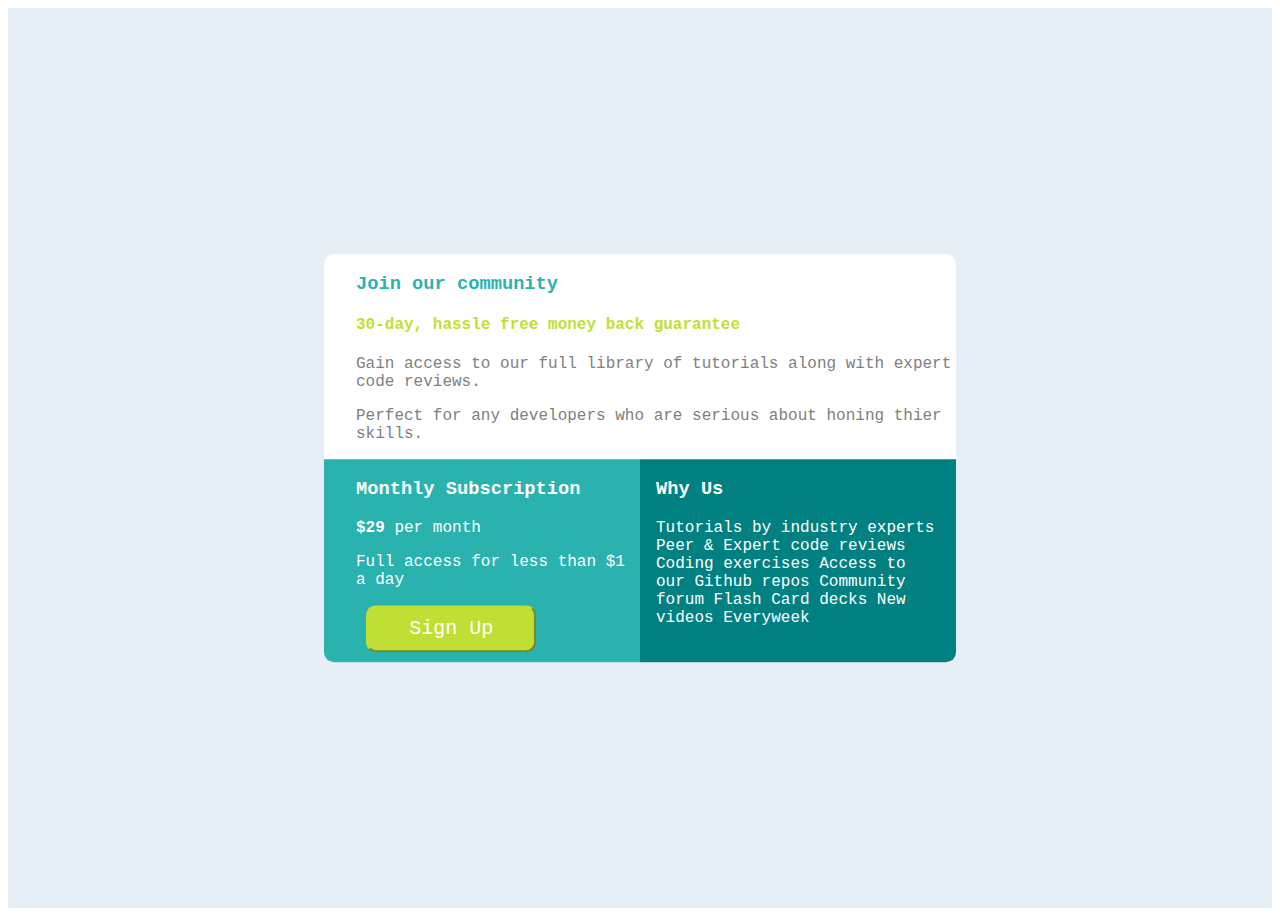
==== ClassworkDesign/index.html @ ed305c7d "html and css" ====
<!DOCTYPE html>
<html lang="en">
  <head>
    <meta charset="UTF-8" />
    <meta name="viewport" content="width=device-width, initial-scale=1.0" />
    <title>Document</title>
    <link rel="stylesheet" href="css/style.css" />
  </head>
  <body>
    <div class="motherDiv">
      <div class="ChildDiv">
        <div class="secondDiv">
          <h3 class="Tag1">Join our community</h3>
          <h4 class="Tag2">30-day, hassle free money back guarantee</h4>
          <p>
            Gain access to our full library of tutorials along with expert code
            reviews.
          </p>
          <p>
            Perfect for any developers who are serious about honing thier
            skills.
          </p>
        </div>

        <div class="TwinDiv">
          <div class="ThirdDiv">
            <h3 class="Tag3">Monthly Subscription</h3>
            <p><strong>$29</strong> per month</p>
            <p>Full access for less than $1 a day</p>
            <button>Sign Up</button>
          </div>
          <div class="fourthDiv">
            <h3>Why Us</h3>
            <p>
              Tutorials by industry experts Peer & Expert code reviews Coding
              exercises Access to our Github repos Community forum Flash Card
              decks New videos Everyweek
            </p>
          </div>
        </div>
      </div>
    </div>
  </body>
</html>
---- ClassworkDesign/css/style.css ----
.Tag1 {
  color: hsl(179, 62%, 43%);
}

.Tag2 {
  color: hsl(71, 73%, 54%);
}

.Tag3 {
  color: white;
}

.secondDiv {
  color: grey;
  padding-left: 2rem;
}

.ThirdDiv {
  background-color: hsl(179, 62%, 43%);
  color: white;
  flex: 1;
  border-bottom-left-radius: 10px;
  padding-left: 2rem;
}

.fourthDiv {
  background-color: teal;
  color: white;
  flex: 1;
  border-bottom-right-radius: 10px;
  padding-left: 1rem;
  padding-right: 1rem;
}

.TwinDiv {
  display: flex;
}

.motherDiv {
  background-color: hsl(204, 43%, 93%);
  width: 100%;
  height: 100vh;
  position: relative;
}

.ChildDiv {
  margin: 0;
  top: 50%;
  left: 50%;
  position: absolute;
  transform: translate(-50%, -50%);
  background-color: white;
  display: flex;
  flex-direction: column;
  border-radius: 10px;
}

button {
  display: block;
  color: white;
  background-color: hsl(71, 73%, 54%);
  font-size: 20px;
  padding: 10px;
  margin: 10px;
  width: 60%;
  border-radius: 10px;
  border-color: hsl(71, 73%, 54%);
  outline: none;
}

button:hover {
  background-color: indianred;
}

* {
  font-family: "Courier New", Courier, monospace;
}
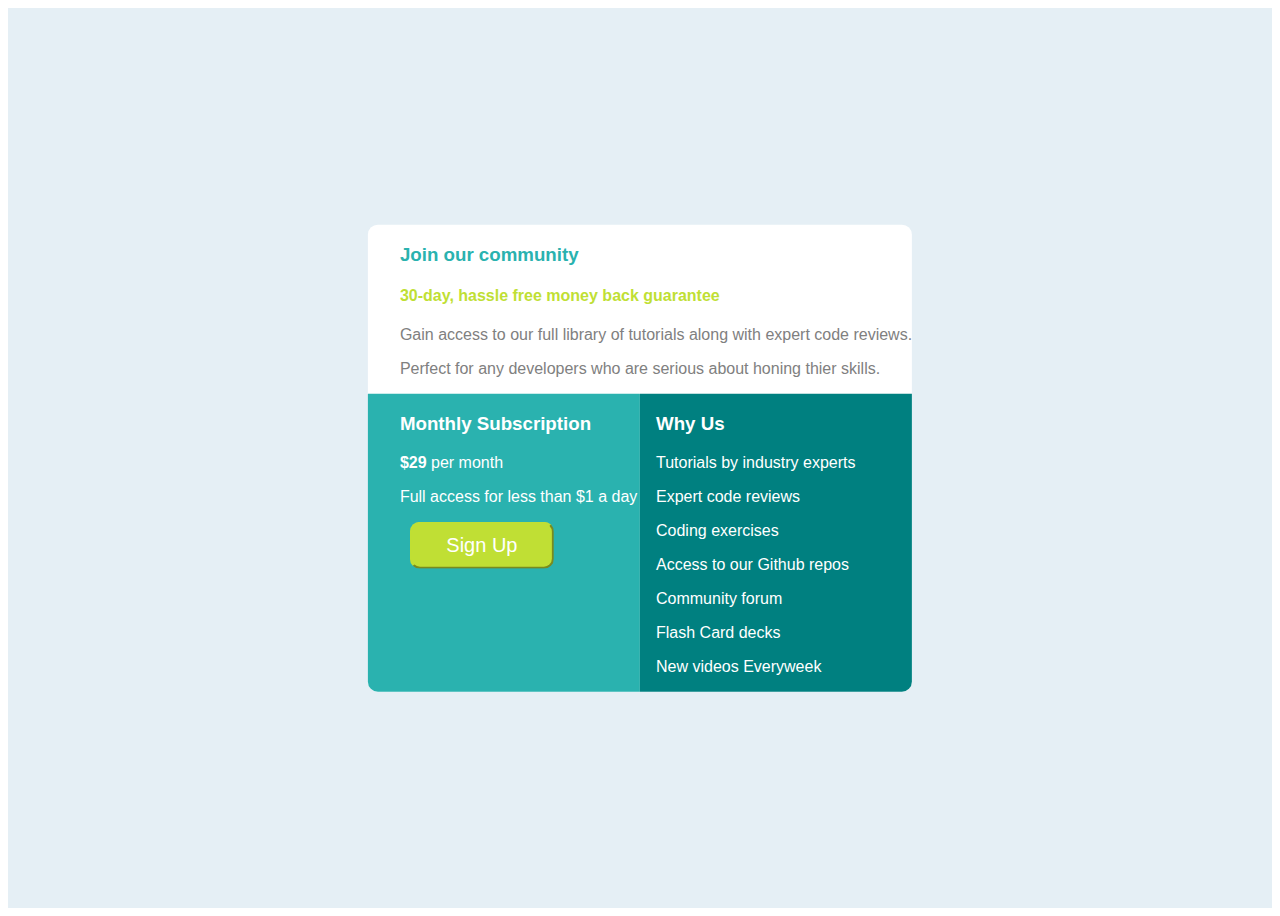
==== commit 30c05e88: "html" ====
--- a/ClassworkDesign/index.html
+++ b/ClassworkDesign/index.html
@@ -31,11 +31,13 @@
           </div>
           <div class="fourthDiv">
             <h3>Why Us</h3>
-            <p>
-              Tutorials by industry experts Peer & Expert code reviews Coding
-              exercises Access to our Github repos Community forum Flash Card
-              decks New videos Everyweek
-            </p>
+            <p>Tutorials by industry experts</p>
+            <p>Expert code reviews</p>
+            <p>Coding exercises</p>
+            <p>Access to our Github repos</p>
+            <p>Community forum</p>
+            <p>Flash Card decks</p>
+            <p>New videos Everyweek</p>
           </div>
         </div>
       </div>
--- a/ClassworkDesign/css/style.css
+++ b/ClassworkDesign/css/style.css
@@ -73,5 +73,5 @@
 }
 
 * {
-  font-family: "Courier New", Courier, monospace;
+  font-family: sans-serif;
 }
